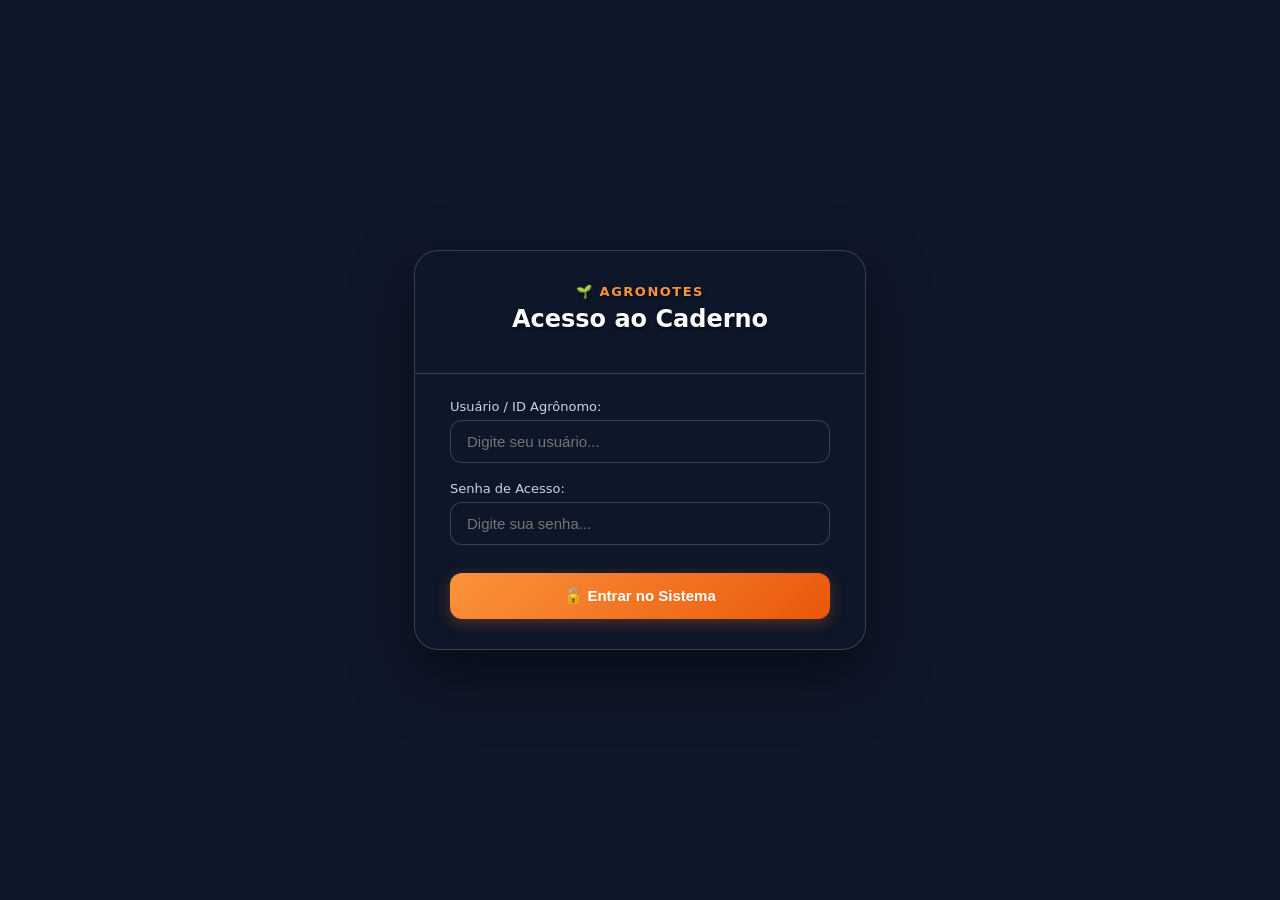
==== index.html @ a98e81d6 "Add files via upload" ====
<!DOCTYPE html>
<html lang="pt-BR">
<head>
    <meta charset="UTF-8">
    <meta name="viewport" content="width=device-width, initial-scale=1.0">
    <title>AgroNotes | Caderno de Estudos Agronômicos</title>
    <link rel="stylesheet" href="./scr/styles/style.css">
    <link rel="stylesheet" href="./login.html">
</head>
<body>

    <video autoplay loop muted playsinline id="video-bg">
        <source src="./scr/midia/Ppt background environment _ Environmental gif_ Coding environment inspiration_ Technology and nature(MP4).mp4" type="video/mp4">
        Seu navegador não suporta vídeos em HTML5.
    </video>

    <div class="app-card">
        <header class="header">
            <img src="./scr/midia/logo1.png" alt="Logo Agronomia" class="header-logo logo-left">

            <div class="header-center">
                <span class="badge">🌱 AgroNotes</span>
                <h1>Caderno de Estudos Agronômicos</h1>
            </div>

            <img src="./scr/midia/logo2.png" alt="Símbolo Agronomia" class="header-logo logo-right">

            <div class="materia-selector">
                <label for="materiaSelect">Selecione a Matéria:</label>
                <select id="materiaSelect">
                    <option value="solos">🌱 Manejo de Solos e Adubação</option>
                    <option value="fitotecnia">🌽 Fitotecnia e Culturas</option>
                    <option value="entomologia">🐛 Entomologia Agrícola</option>
                    <option value="maquinario">🚜 Máquinas e Mecanização</option>
                    <option value="geral">📝 Anotações Gerais de Campo</option>
                </select>
            </div>
        </header>

        <main class="editor-area">
            <div class="toolbar">
                <span class="toolbar-label">🖍️ Destacar:</span>
                <button type="button" class="btn-color highlight-yellow" onclick="destacarTexto('#fef08a')" title="Amarelo"></button>
                <button type="button" class="btn-color highlight-green" onclick="destacarTexto('#86efac')" title="Verde"></button>
                <button type="button" class="btn-color highlight-blue" onclick="destacarTexto('#93c5fd')" title="Azul"></button>
                <button type="button" class="btn-color highlight-pink" onclick="destacarTexto('#fbcfe8')" title="Rosa"></button>
                <button type="button" class="btn-remove-highlight" onclick="removerDestaque()" title="Remover Destaque">🧹 Limpar Destaque</button>
            </div>

            <div id="anotacoes" contenteditable="true" data-placeholder="Digite suas observações de campo, fórmulas de adubação, dosagens ou resumos aqui..."></div>
            
            <div class="editor-footer">
                <div class="stats">
                    <span id="palavrasCount">0 palavras</span> • 
                    <span id="caracteresCount">0 caracteres</span>
                </div>
                
                <div class="action-area">
                    <span id="status" class="status">Carregando...</span>
                    <button id="btnLimpar" class="btn-secondary">🗑️ Limpar Matéria</button>
                    
                    <button id="btnSair" class="btn-logout">🔒 Salvar e Sair</button>
                </div>
            </div>
        </main>
    </div>

    <script src="./scr/script/script.js"></script>
</body>
</html>
---- scr/styles/style.css ----
/* =========================================================
   AGRONOTES - DARK GLASSMORPHISM COM EDITOR RICO E DESTAQUES
   ========================================================= */

   :root {
    --glass-bg: rgba(15, 23, 42, 0.45);          
    --glass-editor: rgba(30, 41, 59, 0.50);      
    --glass-border: rgba(255, 255, 255, 0.18);   
    --accent-orange: #fb923c;                    
    --accent-green: #34d399;                     
    --text-light: #ffffff;                       
    --text-muted: #cbd5e1;                       
}

body {
    margin: 0;
    padding: 20px;
    font-family: 'Segoe UI', system-ui, -apple-system, sans-serif;
    min-height: 100vh;
    display: flex;
    justify-content: center;
    align-items: center;
    box-sizing: border-box;
    overflow-x: hidden;
    background-color: #0f172a;
}

#video-bg {
    position: fixed;
    top: 50%;
    left: 50%;
    min-width: 100%;
    min-height: 100%;
    width: auto;
    height: auto;
    z-index: -1;
    transform: translate(-50%, -50%);
    object-fit: cover;
}

.app-card {
    width: 100%;
    max-width: 850px;
    background: var(--glass-bg);
    backdrop-filter: blur(12px);
    -webkit-backdrop-filter: blur(12px);
    border: 1px solid var(--glass-border);
    border-radius: 24px;
    box-shadow: 0 25px 60px rgba(0, 0, 0, 0.5);
    overflow: hidden;
    position: relative;
    z-index: 1;
}

/* Header e Logos */
.header {
    position: relative;
    padding: 30px 35px 20px 35px;
    border-bottom: 1px solid var(--glass-border);
    text-align: center;
}

.header-logo {
    position: absolute;
    top: 25px;
    width: 65px;
    height: 65px;
    border-radius: 50%;
    object-fit: cover;
    border: 2px solid rgba(255, 255, 255, 0.4);
    box-shadow: 0 4px 12px rgba(0, 0, 0, 0.4);
    transition: transform 0.3s ease, border-color 0.3s ease;
}

.header-logo:hover {
    transform: scale(1.08);
    border-color: var(--accent-orange);
}

.logo-left { left: 25px; }
.logo-right { right: 25px; }
.header-center { margin-bottom: 20px; }

.badge {
    color: var(--accent-orange);
    font-size: 13px;
    font-weight: 700;
    text-transform: uppercase;
    letter-spacing: 1.5px;
    display: inline-block;
    margin-bottom: 6px;
    text-shadow: 0 2px 4px rgba(0,0,0,0.5);
}

h1 {
    margin: 0;
    color: var(--text-light);
    font-size: 24px;
    font-weight: 600;
    text-shadow: 0 2px 4px rgba(0,0,0,0.5);
}

.materia-selector label {
    font-size: 13px;
    color: var(--text-muted);
    font-weight: 500;
    display: block;
    margin-bottom: 6px;
    text-align: center;
}

.materia-selector select {
    width: 100%;
    padding: 12px 16px;
    border-radius: 12px;
    border: 1px solid var(--glass-border);
    background: rgba(15, 23, 42, 0.6);
    color: var(--text-light);
    font-size: 15px;
    font-weight: 500;
    outline: none;
    cursor: pointer;
    box-shadow: 0 4px 12px rgba(0, 0, 0, 0.2);
    transition: all 0.2s ease;
    text-align: center;
}

/* Área do Editor */
.editor-area {
    padding: 25px 35px 30px 35px;
}

/* BARRA DE FERRAMENTAS DE CORES */
.toolbar {
    display: flex;
    align-items: center;
    gap: 10px;
    margin-bottom: 12px;
    background: rgba(15, 23, 42, 0.4);
    padding: 8px 14px;
    border-radius: 10px;
    border: 1px solid var(--glass-border);
}

.toolbar-label {
    font-size: 13px;
    color: var(--text-muted);
    font-weight: 500;
}

.btn-color {
    width: 22px;
    height: 22px;
    border-radius: 50%;
    border: 2px solid rgba(255, 255, 255, 0.6);
    cursor: pointer;
    transition: transform 0.2s ease;
}

.btn-color:hover {
    transform: scale(1.2);
}

.highlight-yellow { background-color: #fef08a; }
.highlight-green  { background-color: #86efac; }
.highlight-blue   { background-color: #93c5fd; }
.highlight-pink   { background-color: #fbcfe8; }

.btn-remove-highlight {
    background: rgba(255, 255, 255, 0.1);
    border: 1px solid var(--glass-border);
    color: var(--text-light);
    padding: 4px 10px;
    border-radius: 6px;
    font-size: 12px;
    cursor: pointer;
    margin-left: auto;
    transition: background 0.2s ease;
}

.btn-remove-highlight:hover {
    background: rgba(255, 255, 255, 0.2);
}

/* ÁREA DE DIGITAÇÃO DIV (contenteditable) */
#anotacoes {
    width: 100%;
    height: 350px;
    padding: 20px;
    background: var(--glass-editor);
    border: 1px solid var(--glass-border);
    border-radius: 16px;
    font-size: 16px;
    line-height: 1.6;
    color: var(--text-light);
    box-sizing: border-box;
    outline: none;
    overflow-y: auto; /* Adiciona barra de rolagem se o texto for grande */
    box-shadow: inset 0 2px 8px rgba(0, 0, 0, 0.3);
    transition: all 0.3s ease;
}

#anotacoes:focus {
    background: rgba(30, 41, 59, 0.75);
    border-color: var(--accent-orange);
    box-shadow: 0 0 20px rgba(251, 146, 60, 0.3);
}

/* Placeholder para a Div Editável */
#anotacoes:empty:before {
    content: attr(data-placeholder);
    color: var(--text-muted);
    opacity: 0.7;
    pointer-events: none;
}

/* Cor do texto dentro dos destaques para manter bom contraste */
#anotacoes mark {
    color: #0f172a;
    border-radius: 4px;
    padding: 2px 4px;
}

/* Rodapé e Ações */
.editor-footer {
    display: flex;
    justify-content: space-between;
    align-items: center;
    margin-top: 18px;
    flex-wrap: wrap;
    gap: 12px;
}

.stats {
    font-size: 13px;
    color: var(--text-muted);
    font-weight: 500;
}

.action-area {
    display: flex;
    align-items: center;
    gap: 15px;
}

.status {
    font-size: 13px;
    font-weight: 600;
    color: var(--accent-green);
}

.status.salvando {
    color: var(--accent-orange);
}

.btn-secondary {
    background: rgba(239, 68, 68, 0.2);
    border: 1px solid rgba(239, 68, 68, 0.5);
    color: #fca5a5;
    padding: 8px 16px;
    border-radius: 10px;
    font-size: 13px;
    font-weight: 600;
    cursor: pointer;
    transition: all 0.2s ease;
}

.btn-secondary:hover {
    background: rgba(239, 68, 68, 0.4);
    border-color: #f87171;
    color: #ffffff;
}

@media (max-width: 600px) {
    .header-logo { width: 45px; height: 45px; top: 15px; }
    .logo-left { left: 15px; }
    .logo-right { right: 15px; }
    h1 { font-size: 20px; }
    .action-area { width: 100%; justify-content: space-between; }
}

/* estilo login*/

/* =========================================================
   ESTILOS DA TELA DE LOGIN E BOTÃO DE SAIR
   ========================================================= */

   .login-card {
    max-width: 450px !important; /* Caixa mais estreita e elegante para o login */
}

.login-form {
    display: flex;
    flex-direction: column;
    gap: 18px;
}

.form-group {
    display: flex;
    flex-direction: column;
    gap: 6px;
    text-align: left;
}

.form-group label {
    font-size: 13px;
    color: var(--text-muted);
    font-weight: 500;
}

.form-group input {
    width: 100%;
    padding: 12px 16px;
    border-radius: 12px;
    border: 1px solid var(--glass-border);
    background: rgba(15, 23, 42, 0.6);
    color: var(--text-light);
    font-size: 15px;
    outline: none;
    box-sizing: border-box;
    transition: all 0.2s ease;
}

.form-group input:focus {
    border-color: var(--accent-orange);
    background: rgba(15, 23, 42, 0.8);
    box-shadow: 0 0 12px rgba(251, 146, 60, 0.2);
}

.btn-login {
    background: linear-gradient(135deg, var(--accent-orange) 0%, #ea580c 100%);
    color: #ffffff;
    border: none;
    padding: 14px;
    border-radius: 12px;
    font-size: 15px;
    font-weight: 700;
    cursor: pointer;
    margin-top: 10px;
    box-shadow: 0 4px 15px rgba(249, 115, 22, 0.3);
    transition: all 0.2s ease;
}

.btn-login:hover {
    transform: translateY(-2px);
    box-shadow: 0 6px 20px rgba(249, 115, 22, 0.4);
}

/* Botão Salvar e Sair */
.btn-logout {
    background: rgba(16, 185, 129, 0.2);
    border: 1px solid rgba(16, 185, 129, 0.5);
    color: #a7f3d0;
    padding: 8px 16px;
    border-radius: 10px;
    font-size: 13px;
    font-weight: 600;
    cursor: pointer;
    transition: all 0.2s ease;
}

.btn-logout:hover {
    background: rgba(16, 185, 129, 0.4);
    border-color: var(--accent-green);
    color: #ffffff;
}
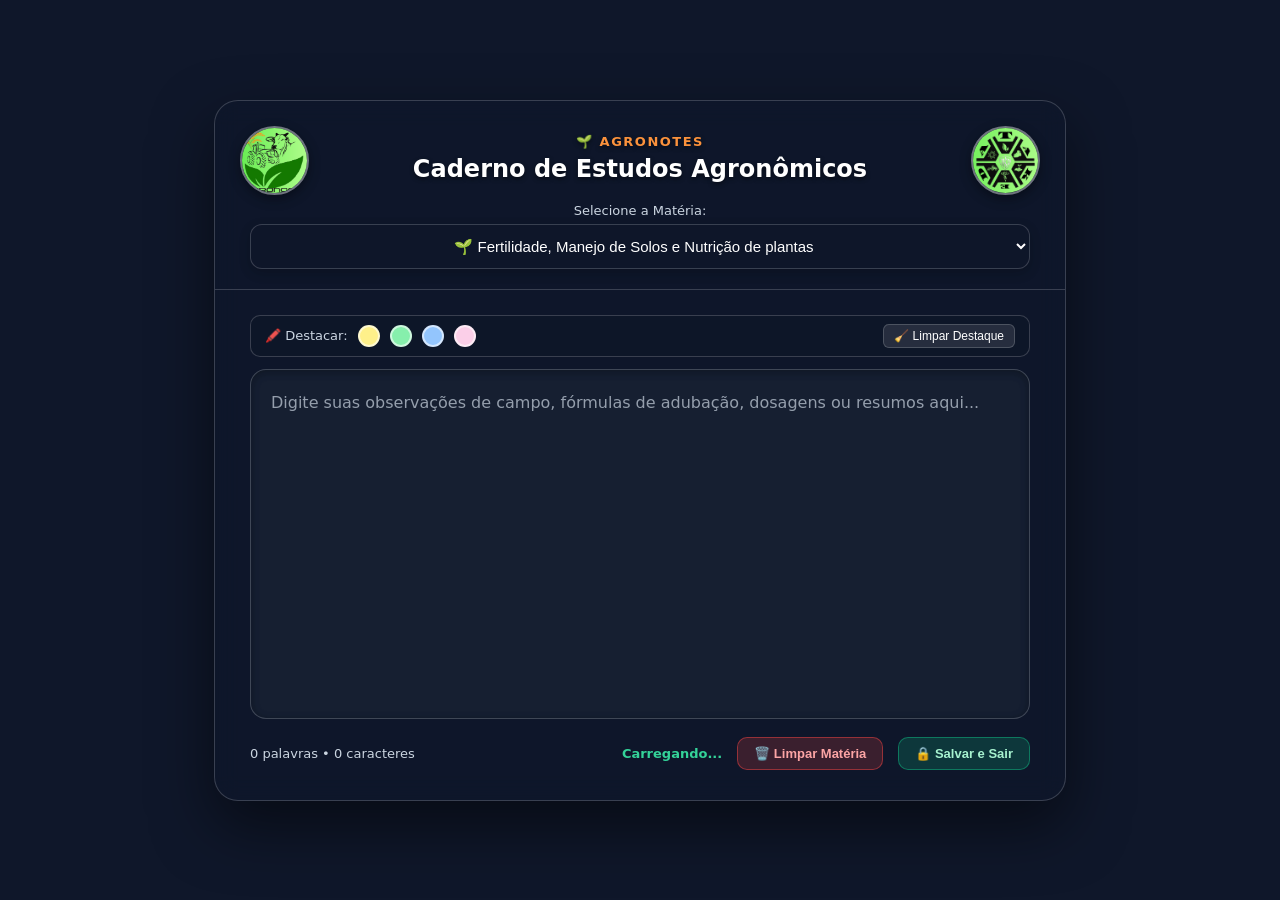
==== commit e2df1c50: "Update index.html" ====
--- a/index.html
+++ b/index.html
@@ -28,11 +28,11 @@
             <div class="materia-selector">
                 <label for="materiaSelect">Selecione a Matéria:</label>
                 <select id="materiaSelect">
-                    <option value="solos">🌱 Manejo de Solos e Adubação</option>
-                    <option value="fitotecnia">🌽 Fitotecnia e Culturas</option>
-                    <option value="entomologia">🐛 Entomologia Agrícola</option>
-                    <option value="maquinario">🚜 Máquinas e Mecanização</option>
-                    <option value="geral">📝 Anotações Gerais de Campo</option>
+                    <option value="solos">🌱 Fertilidade, Manejo de Solos e Nutrição de plantas</option>
+                    <option value="fitotecnia">🌽 Agronomia</option>
+                    <option value="entomologia">🐛 Direito Ambiental</option>
+                    <option value="maquinario">🚜 Agronegócio</option>
+                    <option value="geral">📝 Anotações Gerais de Curso</option>
                 </select>
             </div>
         </header>
@@ -64,7 +64,8 @@
             </div>
         </main>
     </div>
-
-    <script src="./scr/script/script.js"></script>
+    
+    <script type="module" src="./scr/script/script.js"></script>
+    
 </body>
-</html>+</html>
